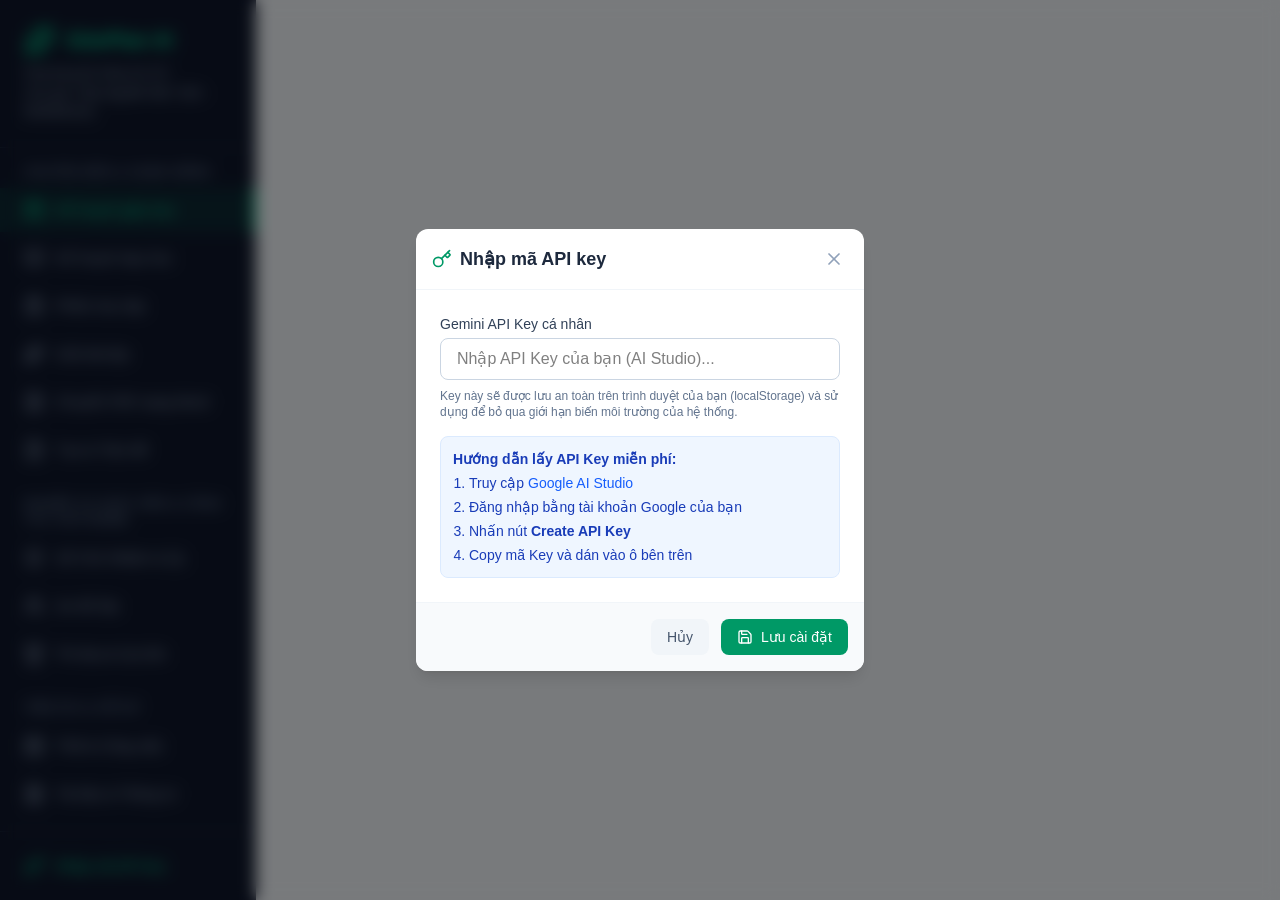
==== index.html @ bad5314e "Rename EDUPLAN-AI.html to index.html" ====
<!doctype html>
<html lang="en">
  <head>
    <meta charset="UTF-8" />
    <meta name="viewport" content="width=device-width, initial-scale=1.0" />
    <title>EDUPLAN-AI</title>
    <meta name="description" content="app ke hoach bai day cho GV." />
    <meta property="og:title" content="Liên hệ lấy keyapp: 0835606162-TH TUẤN" />
    <meta property="og:description" content="khbdnlsai2026." />
    <meta property="og:type" content="website" />
    <meta name="twitter:card" content="summary_large_image" />
    <link rel="manifest" href="/manifest.json" />
    <meta name="theme-color" content="#2563eb" />
    <script>
      if ('serviceWorker' in navigator) {
        window.addEventListener('load', () => {
          navigator.serviceWorker.register('/sw.js').then((registration) => {
            console.log('ServiceWorker registration successful with scope: ', registration.scope);
          }, (err) => {
            console.log('ServiceWorker registration failed: ', err);
          });
        });
      }
    </script>
    <style>
      @media print {
        body * {
          visibility: hidden;
        }
        .printable-matrix, .printable-matrix * {
          visibility: visible;
        }
        .printable-matrix {
          position: absolute;
          left: 0;
          top: 0;
          width: 100%;
          border: none !important;
          box-shadow: none !important;
          background: white !important;
          padding: 0 !important;
          margin: 0 !important;
        }
        /* Override app wrappers to prevent clipping */
        html, body, #root, .h-screen, .overflow-hidden, .overflow-y-auto {
          height: auto !important;
          min-height: auto !important;
          overflow: visible !important;
          position: static !important;
          background: white !important;
        }
        .no-print {
          display: none !important;
        }
      }
    </style>
      <link rel="stylesheet" type="text/css" href="https://tikzjax.com/v1/fonts.css" media="print" onload="this.media='all'">
    <script src="https://tikzjax.com/v1/tikzjax.js" defer></script>
    <script type="module" crossorigin src="/assets/index-CPGBnCw9.js"></script>
    <link rel="stylesheet" crossorigin href="/assets/index-DOanjFmd.css">
  </head>
  <body>
    <div id="root">
      <div id="initial-loader" style="display: flex; flex-direction: column; align-items: center; justify-content: center; height: 100vh; width: 100vw; background-color: #f8fafc; font-family: system-ui, -apple-system, sans-serif;">
        <div style="width: 50px; height: 50px; border: 4px solid #e2e8f0; border-top: 4px solid #059669; border-radius: 50%; animation: spin 1s linear infinite; margin-bottom: 20px;"></div>
        <h2 style="color: #1e293b; margin: 0 0 8px 0; font-size: 1.25rem; font-weight: 600;">Đang tải ứng dụng...</h2>
        <p style="color: #64748b; margin: 0; font-size: 0.875rem;">Vui lòng đợi trong giây lát</p>
        <style>
          @keyframes spin { 0% { transform: rotate(0deg); } 100% { transform: rotate(360deg); } }
          body { margin: 0; padding: 0; }
        </style>
      </div>
</div>
  </body>
</html>
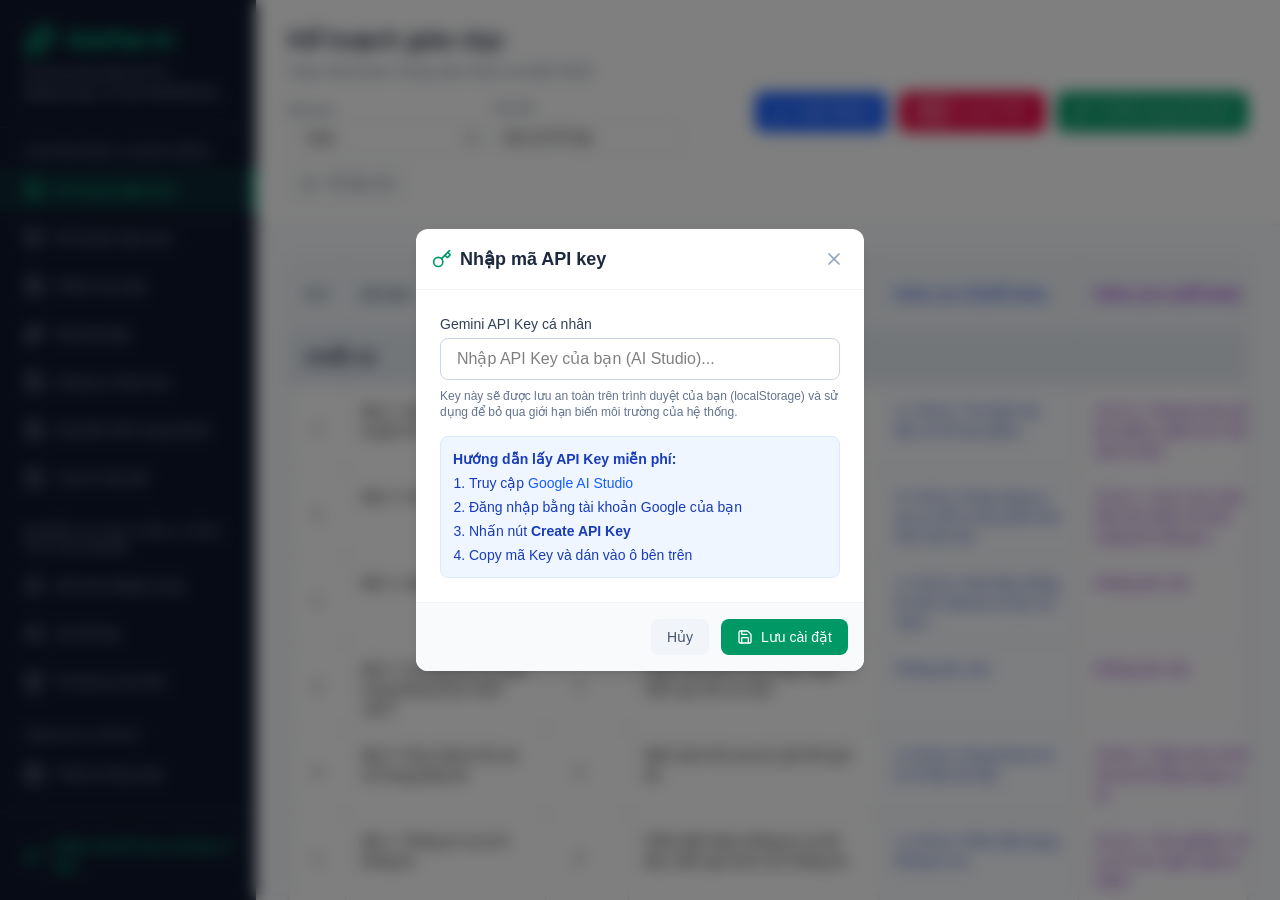
==== commit 88655231: "Update index.html" ====
--- a/index.html
+++ b/index.html
@@ -54,10 +54,10 @@
         }
       }
     </style>
-      <link rel="stylesheet" type="text/css" href="https://tikzjax.com/v1/fonts.css" media="print" onload="this.media='all'">
+    <link rel="stylesheet" type="text/css" href="https://tikzjax.com/v1/fonts.css" media="print" onload="this.media='all'">
     <script src="https://tikzjax.com/v1/tikzjax.js" defer></script>
-    <script type="module" crossorigin src="/assets/index-CPGBnCw9.js"></script>
-    <link rel="stylesheet" crossorigin href="/assets/index-DOanjFmd.css">
+    <script type="module" crossorigin src="/assets/index-CZ2w9YZ3.js"></script>
+    <link rel="stylesheet" crossorigin href="/assets/index-DRXrqMjc.css">
   </head>
   <body>
     <div id="root">
@@ -70,6 +70,6 @@
           body { margin: 0; padding: 0; }
         </style>
       </div>
-</div>
+    </div>
   </body>
 </html>
